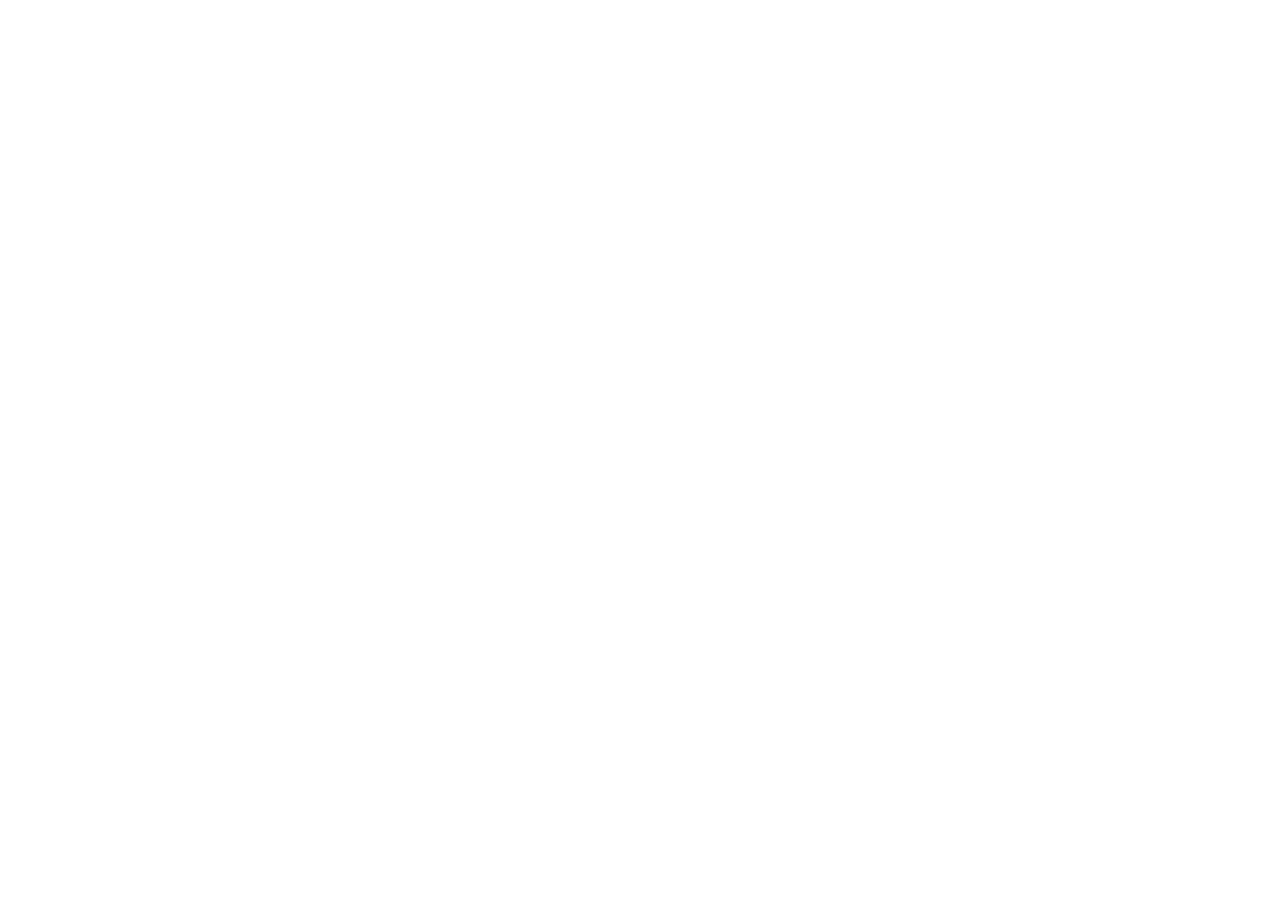
==== index.html @ aa3d4456 "feat: add project structure (Wed, May 11, 2022 08:09:21 PM)" ====
<!DOCTYPE html>
<html lang="en">
<head>
  <meta charset="UTF-8">
  <meta http-equiv="X-UA-Compatible" content="IE=edge">
  <meta name="viewport" content="width=device-width, initial-scale=1.0">
  <title>CSS Meme Slider</title>
  <link rel="stylesheet" href="./style.css">
</head>
<body>

</body>
</html>
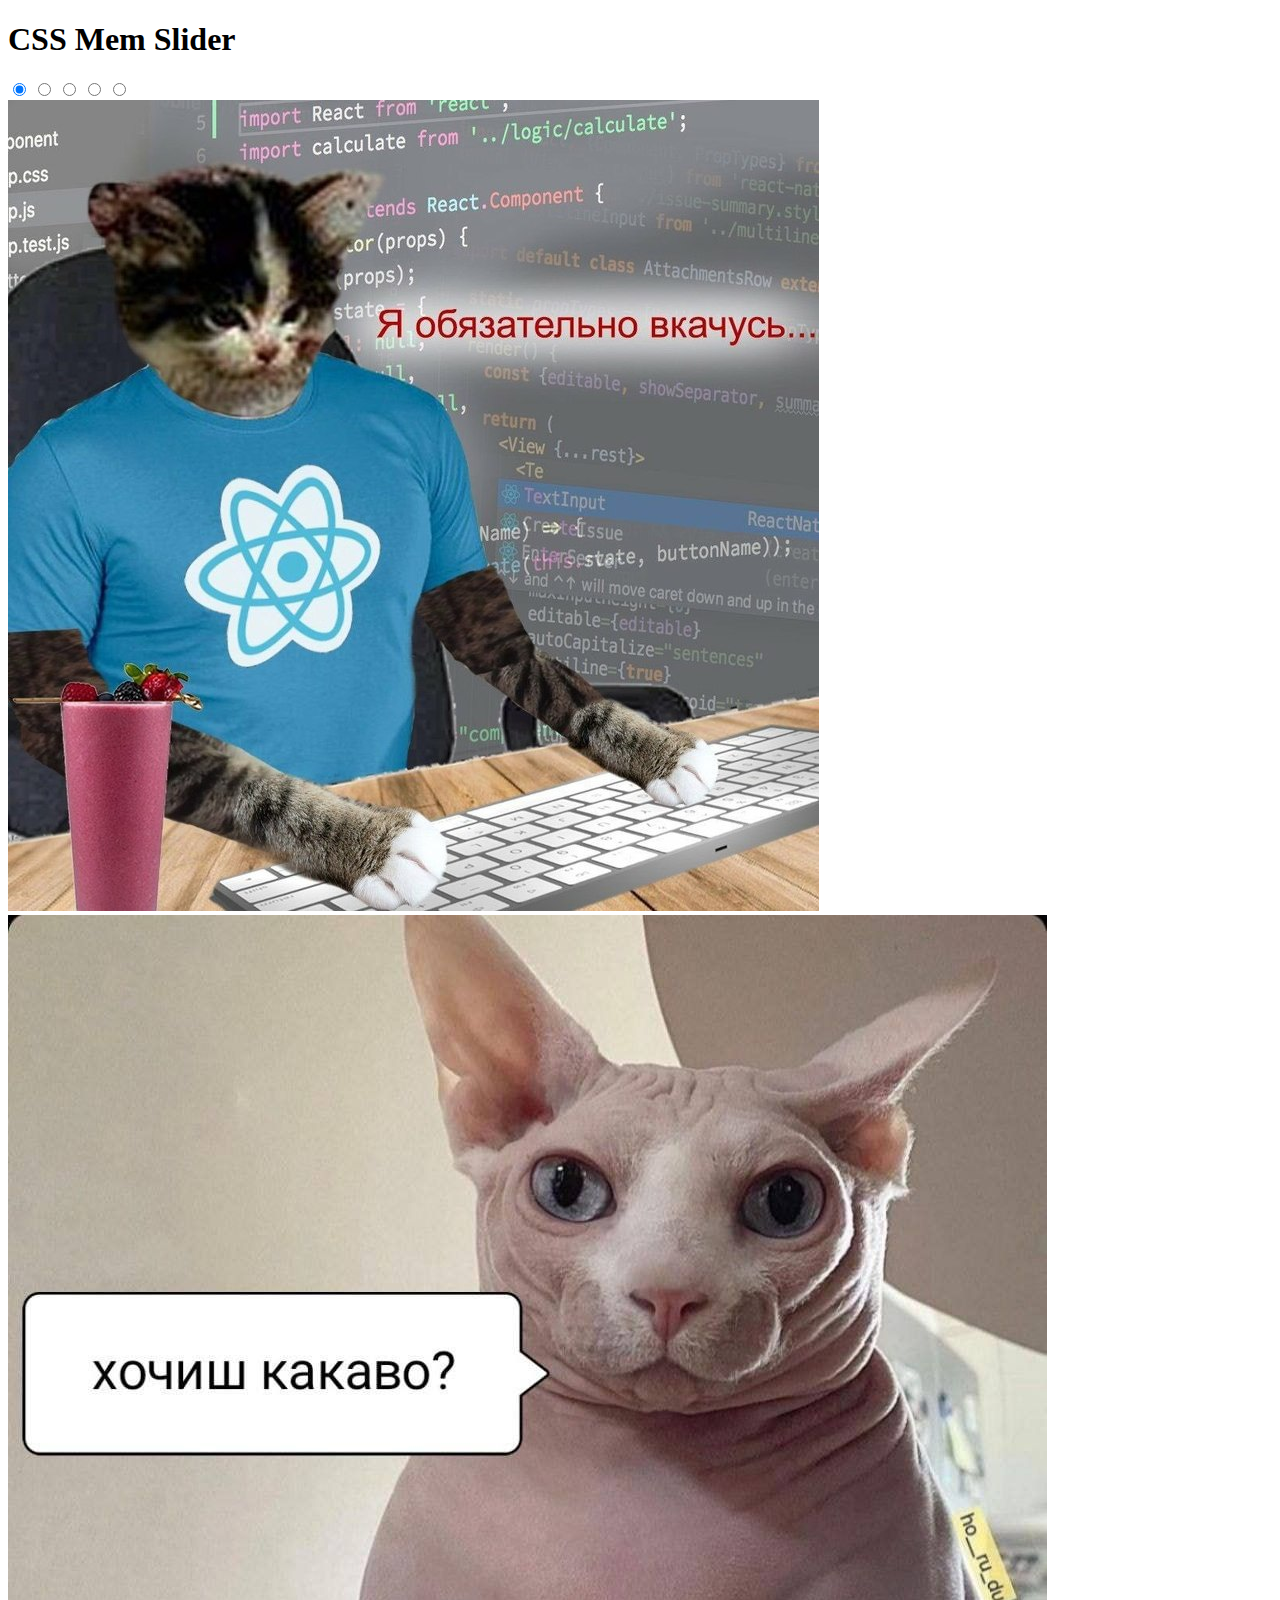
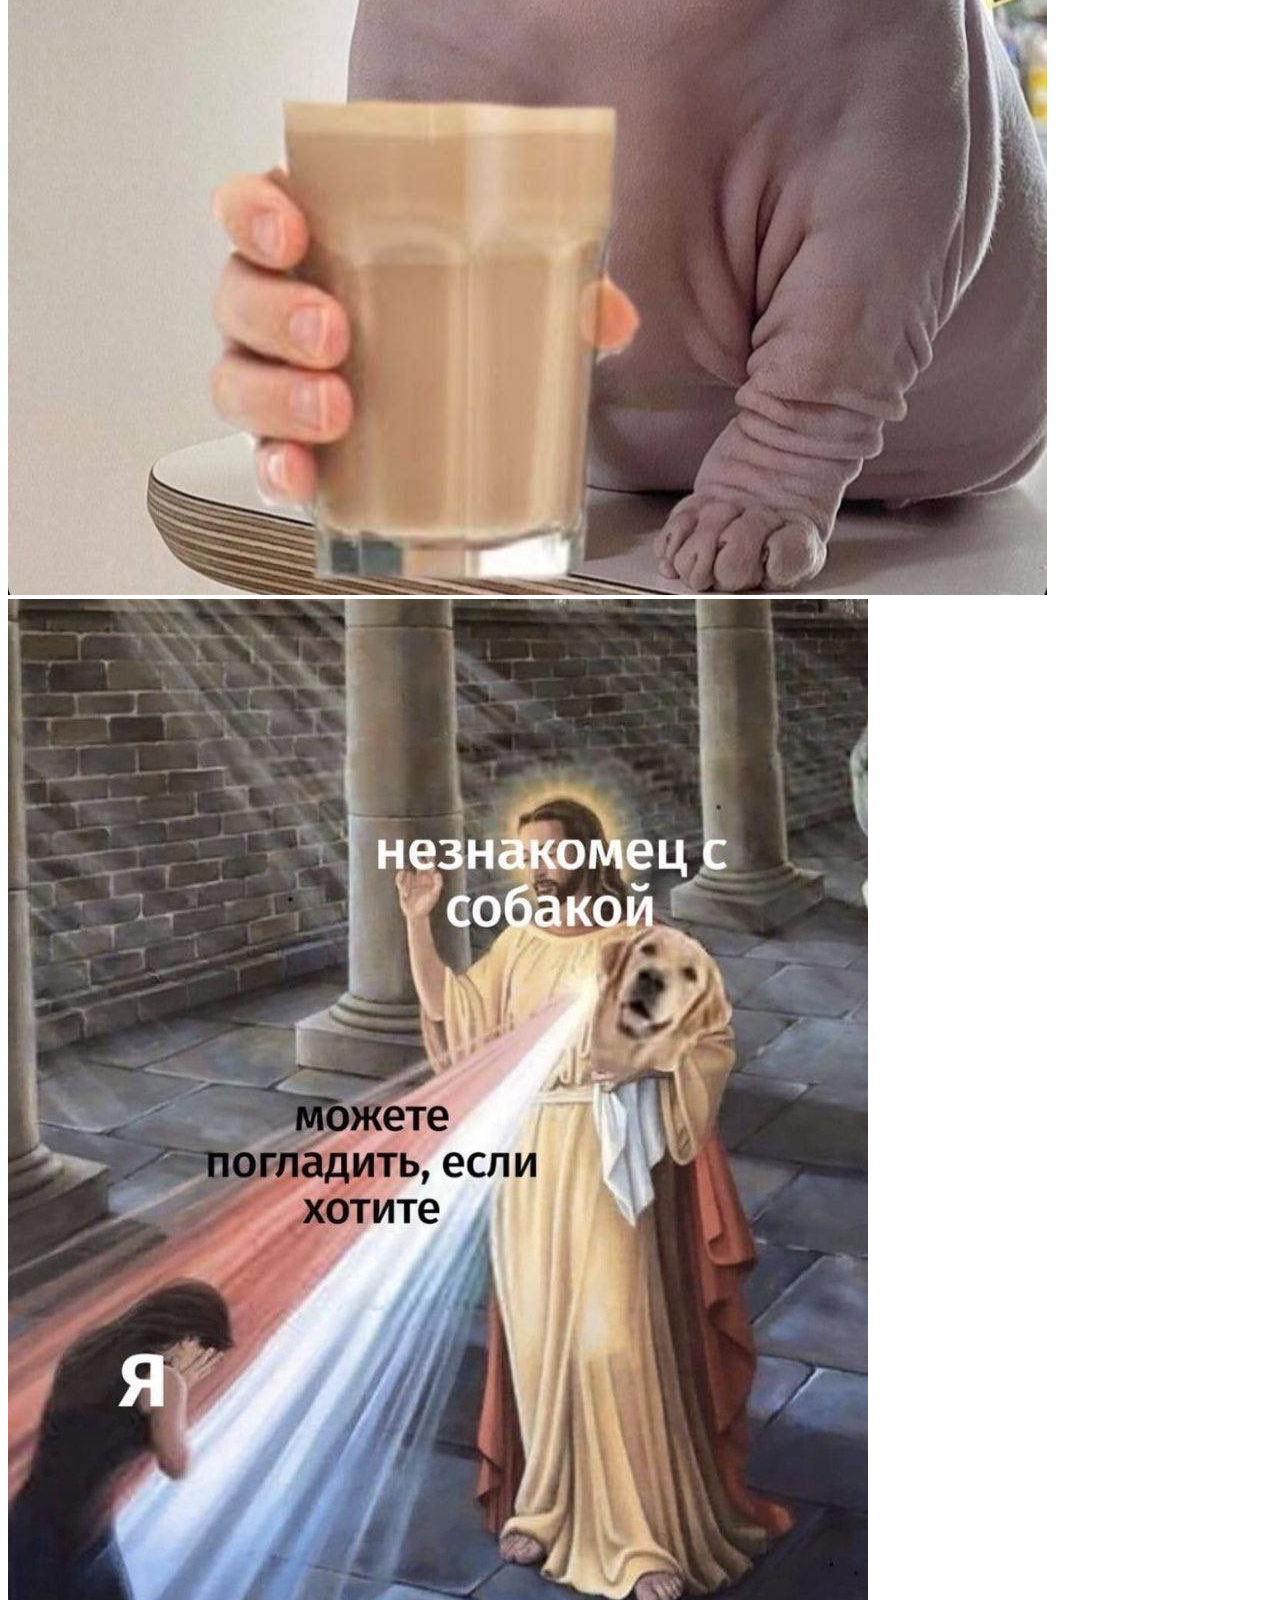
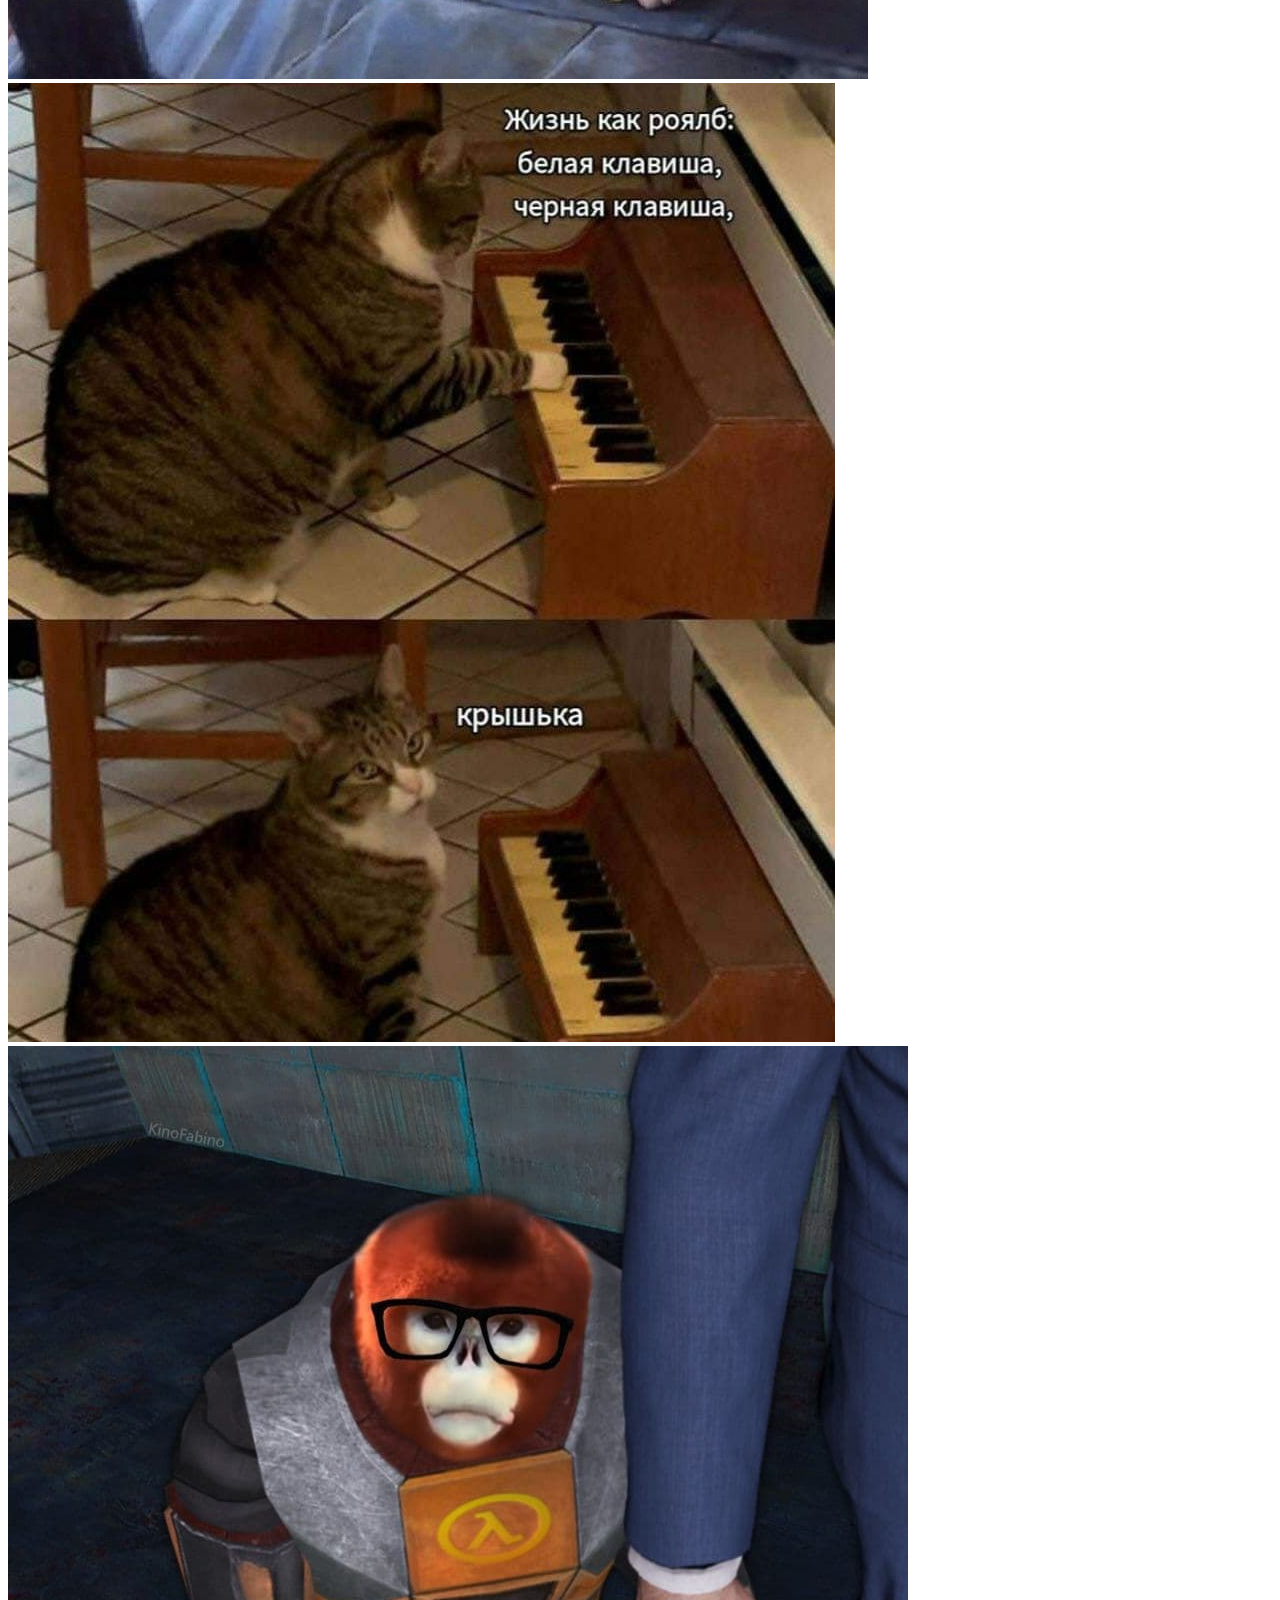
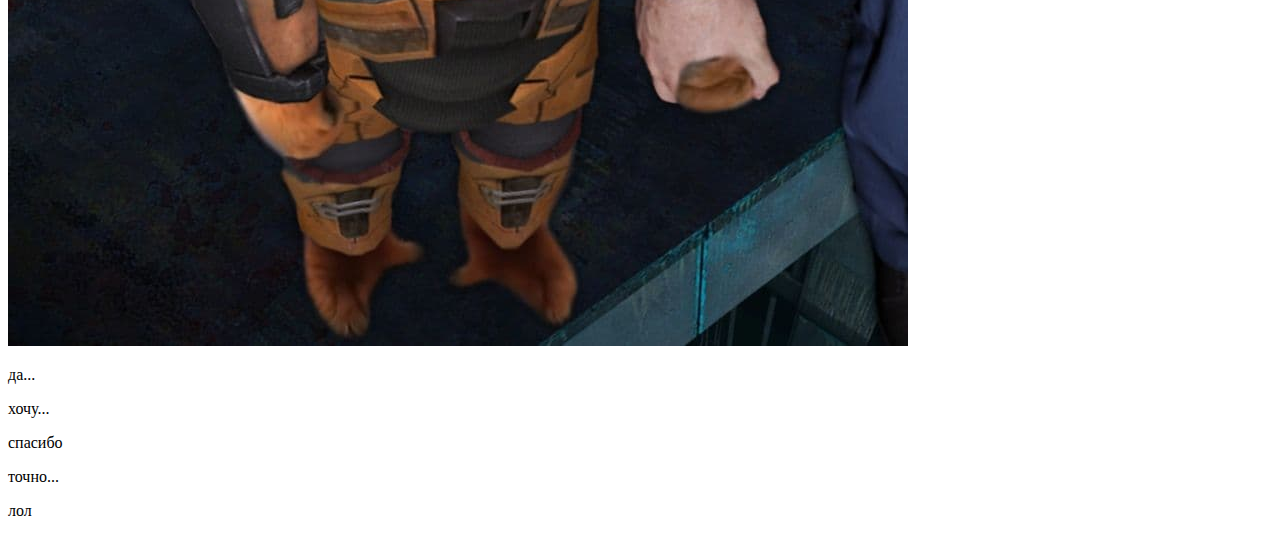
==== commit 74132d3f: "feat: add html structure (Wed, May 11, 2022 08:32:58 PM)" ====
--- a/index.html
+++ b/index.html
@@ -8,6 +8,48 @@
   <link rel="stylesheet" href="./style.css">
 </head>
 <body>
+  <h1 class="title">CSS Mem Slider</h1>
 
+  <div class="slider">
+    <input type="radio" name="slider" id="slide1" checked>
+    <input type="radio" name="slider" id="slide2">
+    <input type="radio" name="slider" id="slide3">
+    <input type="radio" name="slider" id="slide4">
+    <input type="radio" name="slider" id="slide5">
+
+    <div class="slider__memes">
+      <div class="slider__meme"><img src="./assets/img/1.jpg"></div>
+      <div class="slider__meme"><img src="./assets/img/2.jpg"></div>
+      <div class="slider__meme"><img src="./assets/img/3.jpg"></div>
+      <div class="slider__meme"><img src="./assets/img/4.jpg"></div>
+      <div class="slider__meme"><img src="./assets/img/5.jpg"></div>
+    </div>
+
+    <div class="slider__text">
+      <p>да...</p>
+      <p>хочу...</p>
+      <p>спасибо</p>
+      <p>точно...</p>
+      <p>лол</p>
+    </div>
+
+    <div class="slider__controls">
+      <label class="slider__control" for="slide1">
+        <span class="slider__control--btn"></span>
+      </label>
+      <label class="slider__control" for="slide2">
+        <span class="slider__control--btn"></span>
+      </label>
+      <label class="slider__control" for="slide3">
+        <span class="slider__control--btn"></span>
+      </label>
+      <label class="slider__control" for="slide4">
+        <span class="slider__control--btn"></span>
+      </label>
+      <label class="slider__control" for="slide5">
+        <span class="slider__control--btn"></span>
+      </label>
+    </div>
+  </div>
 </body>
 </html>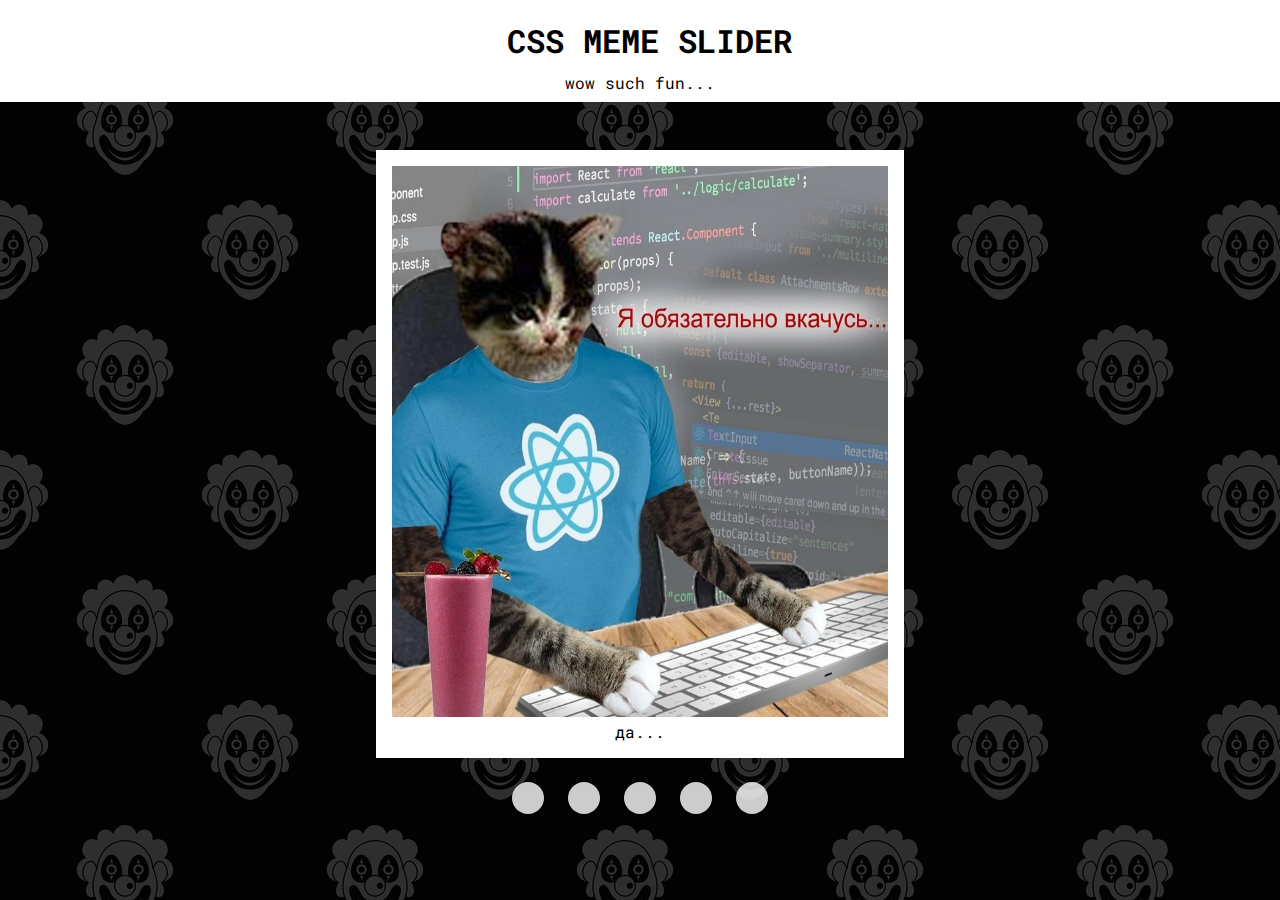
==== commit c14b3c41: "feat: add basic css styles (Fri, May 13, 2022 05:44:30 PM)" ====
--- a/index.html
+++ b/index.html
@@ -6,31 +6,39 @@
   <meta name="viewport" content="width=device-width, initial-scale=1.0">
   <title>CSS Meme Slider</title>
   <link rel="stylesheet" href="./style.css">
+  <link rel="preconnect" href="https://fonts.googleapis.com">
+  <link rel="preconnect" href="https://fonts.gstatic.com" crossorigin>
+  <link href="https://fonts.googleapis.com/css2?family=Roboto+Mono:wght@500&display=swap" rel="stylesheet">
 </head>
-<body>
-  <h1 class="title">CSS Mem Slider</h1>
+<body> 
+  <main>
+    <div class="title">    
+      <h1 class="title">CSS MEME SLIDER</h1>
+      <p>wow such fun...</p>
+    </div>
 
-  <div class="slider">
     <input type="radio" name="slider" id="slide1" checked>
     <input type="radio" name="slider" id="slide2">
     <input type="radio" name="slider" id="slide3">
     <input type="radio" name="slider" id="slide4">
     <input type="radio" name="slider" id="slide5">
 
-    <div class="slider__memes">
-      <div class="slider__meme"><img src="./assets/img/1.jpg"></div>
-      <div class="slider__meme"><img src="./assets/img/2.jpg"></div>
-      <div class="slider__meme"><img src="./assets/img/3.jpg"></div>
-      <div class="slider__meme"><img src="./assets/img/4.jpg"></div>
-      <div class="slider__meme"><img src="./assets/img/5.jpg"></div>
-    </div>
+    <div class="slider">
+      <div class="slider__memes">
+        <div class="slider__meme"><img src="./assets/img/1.jpg"></div>
+        <div class="slider__meme"><img src="./assets/img/2.jpg"></div>
+        <div class="slider__meme"><img src="./assets/img/3.jpg"></div>
+        <div class="slider__meme"><img src="./assets/img/4.jpg"></div>
+        <div class="slider__meme"><img src="./assets/img/5.jpg"></div>
+      </div>
 
-    <div class="slider__text">
-      <p>да...</p>
-      <p>хочу...</p>
-      <p>спасибо</p>
-      <p>точно...</p>
-      <p>лол</p>
+      <div class="slider__text">
+        <div class="slider__text__p"><p>да...</p></div>
+        <div class="slider__text__p"><p>хочу...</p></div>
+        <div class="slider__text__p"><p>спасибо...</p></div>
+        <div class="slider__text__p"><p>сыглы</p></div>
+        <div class="slider__text__p"><p>лол</p></div>
+      </div>
     </div>
 
     <div class="slider__controls">
@@ -50,6 +58,7 @@
         <span class="slider__control--btn"></span>
       </label>
     </div>
-  </div>
+    
+  </main>
 </body>
 </html>--- a/style.css
+++ b/style.css
@@ -0,0 +1,107 @@
+* {
+  box-sizing: border-box;
+  padding: 0;
+  margin: 0;
+}
+body {
+  width: 100vw;
+  height: 100vh;
+  background-image: url("./assets/img/bg.png");
+  background-repeat: repeat;
+  overflow-x: hidden;
+}
+
+main {
+  display: flex;
+  flex-direction: column;
+  align-items: center;
+}
+
+.title {
+  background-color: white;
+  text-align: center;
+  width: 100vw;
+  padding: 0.6rem;
+  margin-bottom: 3rem;
+}
+
+h1,
+p {
+  margin-bottom: 0 !important;
+  font-family: "Roboto Mono", monospace;
+}
+
+input[type="radio"] {
+  display: none;
+}
+
+.slider {
+  display: flex;
+  flex-direction: column;
+  align-items: flex-start;
+  background-color: white;
+  width: 33rem;
+  margin: 0 auto;
+  margin-bottom: 1rem;
+  padding: 1rem;
+  overflow: hidden;
+}
+
+.slider__memes {
+  display: flex;
+  flex-direction: row;
+  gap: 2rem;
+}
+
+.slider__meme img {
+  aspect-ratio: 0.9;
+  width: 31rem;
+}
+
+.slider__text {
+  display: flex;
+  flex-direction: row;
+  gap: 2rem;
+  text-align: center;
+}
+
+.slider__text__p {
+  width: 31rem;
+  align-items: center;
+}
+
+.slider__controls {
+  display: flex;
+  flex-direction: row;
+  gap: 0.5rem;
+  align-items: center;
+}
+
+.slider__control {
+  margin-top: 1rem;
+  display: inline-flex;
+  align-items: center;
+  justify-content: center;
+  cursor: pointer;
+  height: 2rem;
+  width: 3rem;
+  padding-bottom: 2rem;
+  padding-top: 0.5rem;
+  color: black;
+}
+
+.slider__control--btn {
+  background-color: rgba(255, 255, 255, 0.8);
+  width: 2rem;
+  height: 2rem;
+  border-radius: 1rem;
+  transition: 0.3s;
+}
+
+.slider__control:hover .slider__control--btn {
+  background-color: rgba(255, 255, 255, 1);
+}
+
+.slider__control:active .slider__control--btn {
+  background-color: rgb(255, 0, 0);
+}
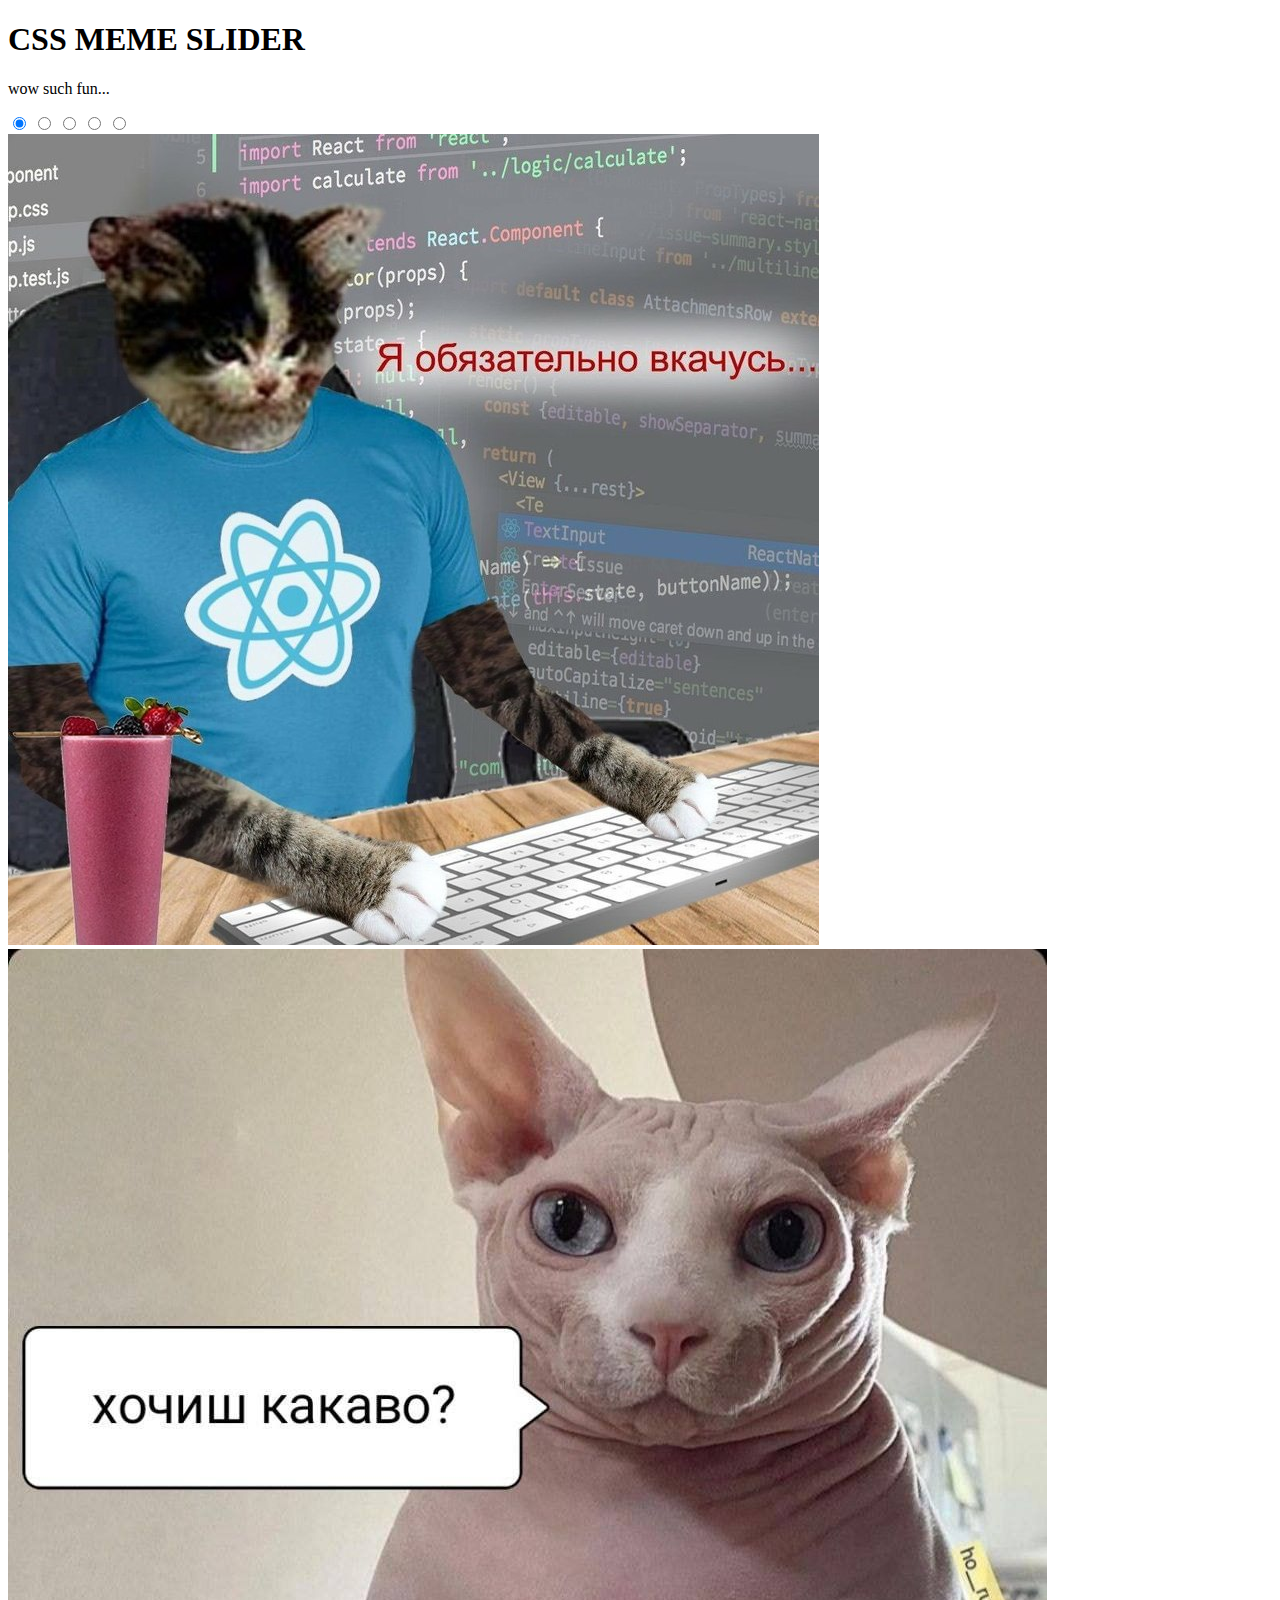
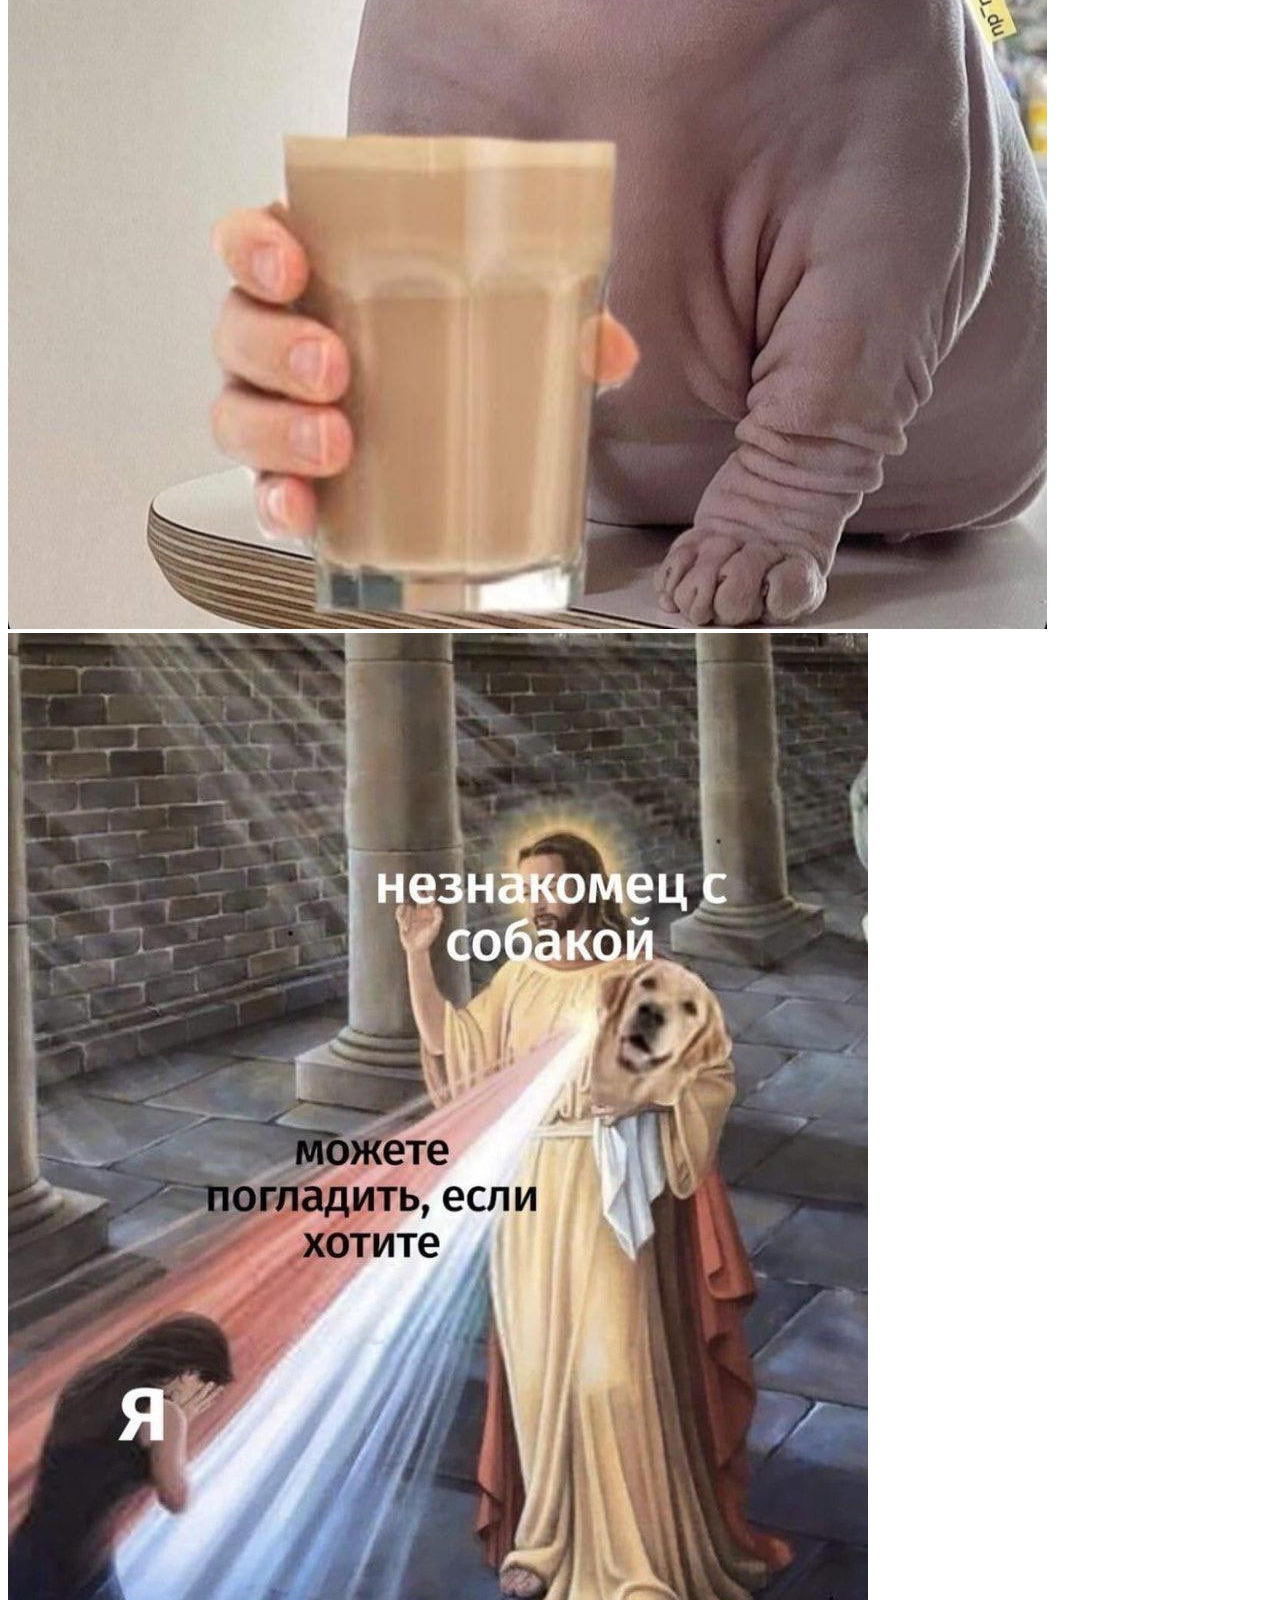
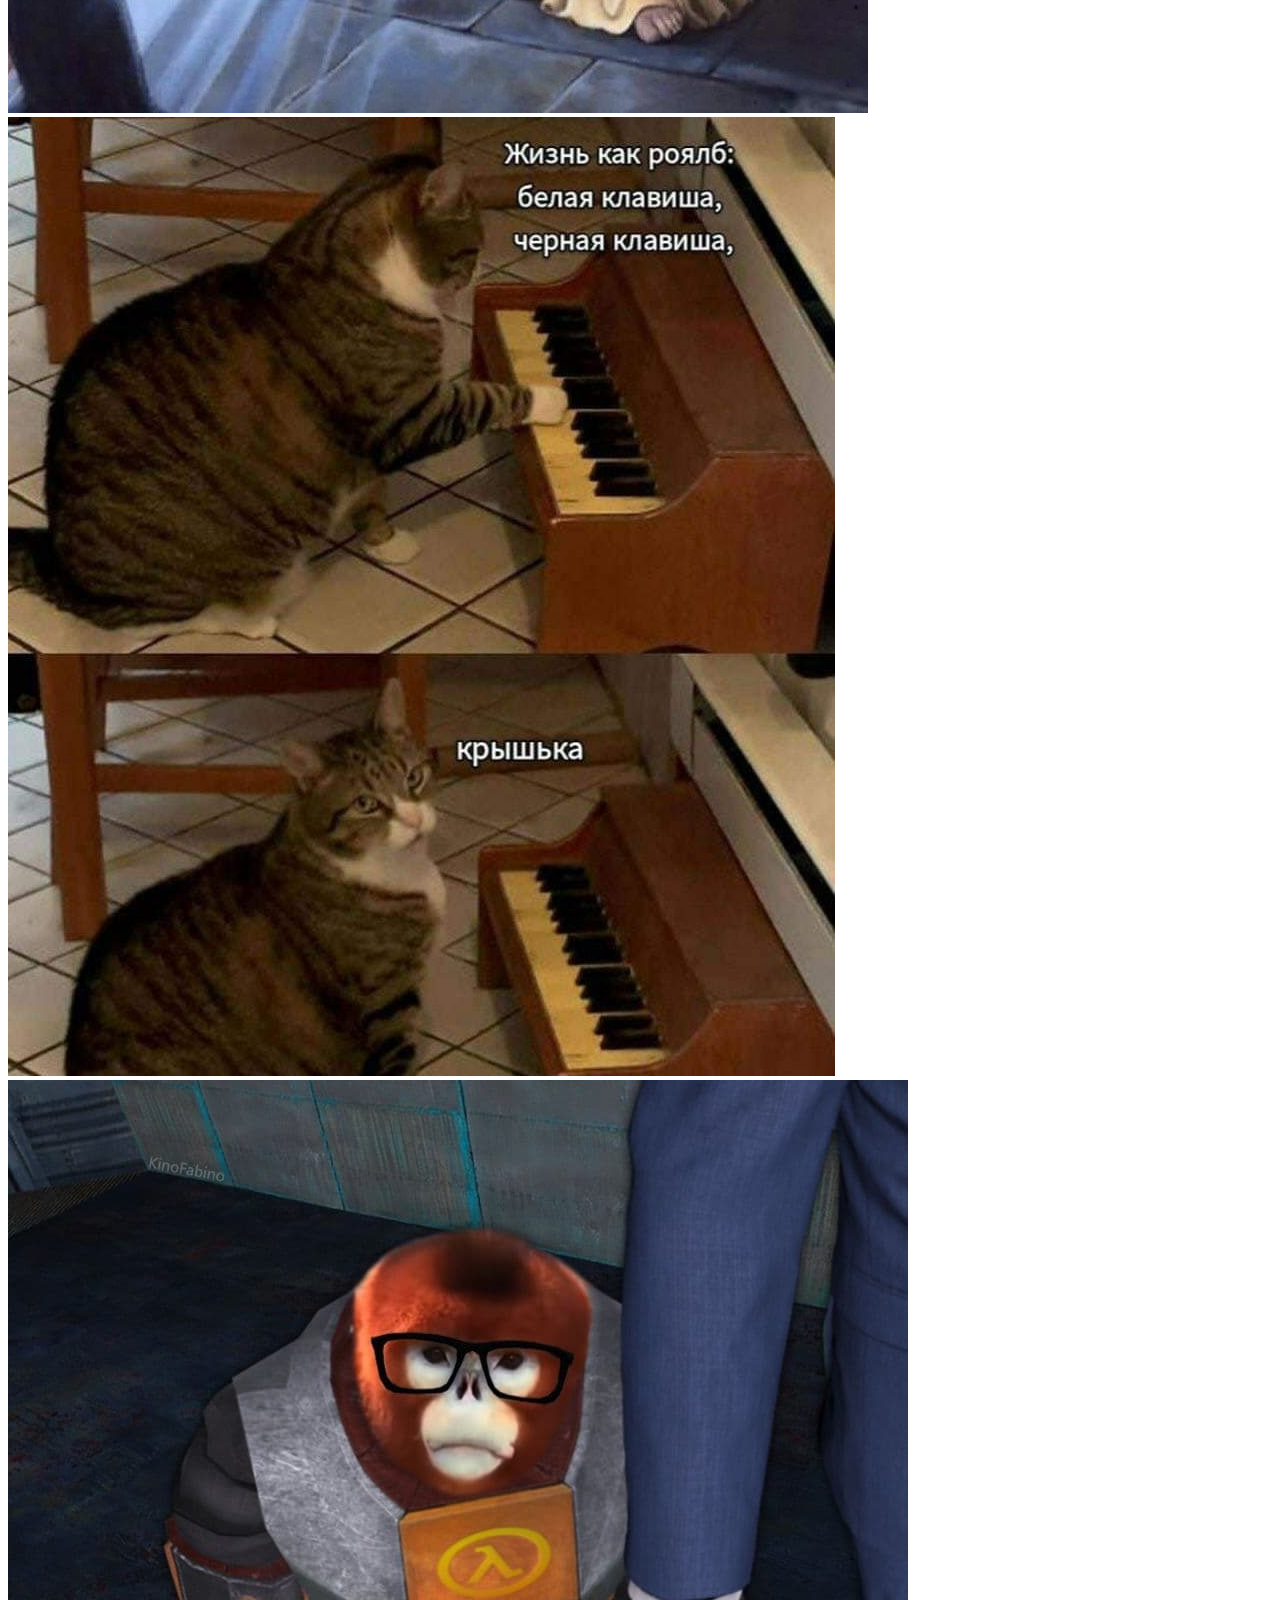
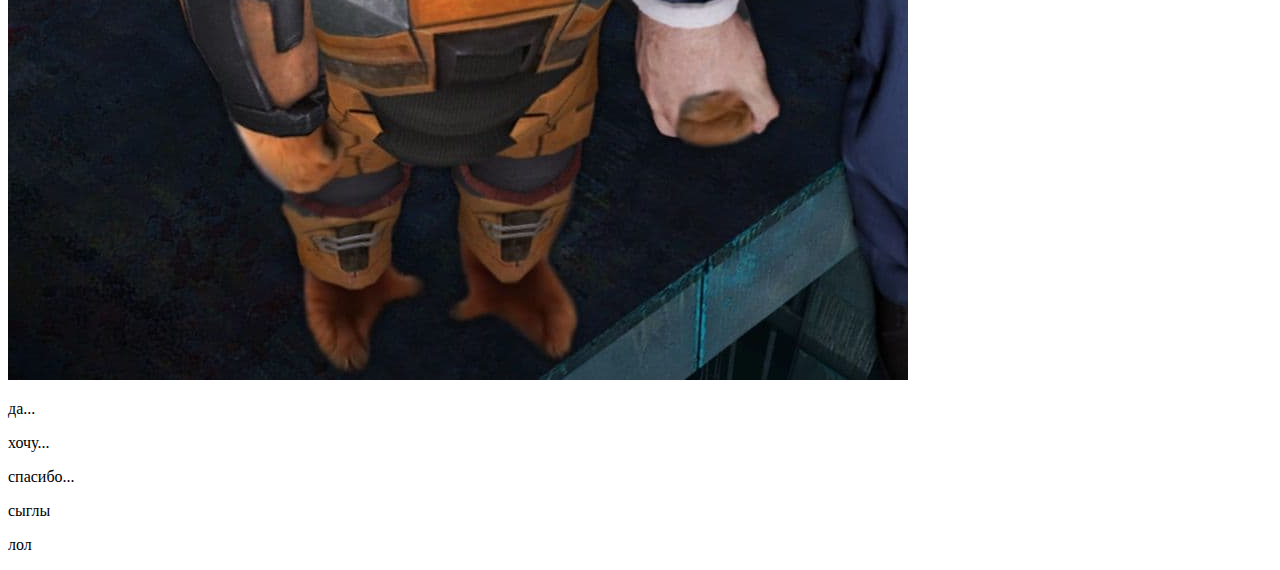
==== commit 3e498183: "fix: bottom slider section layout (Fri, May 13, 2022 07:14:06 PM)" ====
--- a/index.html
+++ b/index.html
@@ -31,34 +31,38 @@
         <div class="slider__meme"><img src="./assets/img/4.jpg"></div>
         <div class="slider__meme"><img src="./assets/img/5.jpg"></div>
       </div>
+      <div class="slider--bottom">
+        <div class="slider__text--wrapper">
+          <div class="slider__text">
+            <div class="slider__text__p"><p>да...</p></div>
+            <div class="slider__text__p"><p>хочу...</p></div>
+            <div class="slider__text__p"><p>спасибо...</p></div>
+            <div class="slider__text__p"><p>сыглы</p></div>
+            <div class="slider__text__p"><p>лол</p></div>
+          </div>
+        </div>
 
-      <div class="slider__text">
-        <div class="slider__text__p"><p>да...</p></div>
-        <div class="slider__text__p"><p>хочу...</p></div>
-        <div class="slider__text__p"><p>спасибо...</p></div>
-        <div class="slider__text__p"><p>сыглы</p></div>
-        <div class="slider__text__p"><p>лол</p></div>
-      </div>
+        <div class="slider__controls">
+          <label class="slider__control" for="slide1">
+            <span class="slider__control--btn"></span>
+          </label>
+          <label class="slider__control" for="slide2">
+            <span class="slider__control--btn"></span>
+          </label>
+          <label class="slider__control" for="slide3">
+            <span class="slider__control--btn"></span>
+          </label>
+          <label class="slider__control" for="slide4">
+            <span class="slider__control--btn"></span>
+          </label>
+          <label class="slider__control" for="slide5">
+            <span class="slider__control--btn"></span>
+          </label>
+        </div>
+    </div>
+      
     </div>
 
-    <div class="slider__controls">
-      <label class="slider__control" for="slide1">
-        <span class="slider__control--btn"></span>
-      </label>
-      <label class="slider__control" for="slide2">
-        <span class="slider__control--btn"></span>
-      </label>
-      <label class="slider__control" for="slide3">
-        <span class="slider__control--btn"></span>
-      </label>
-      <label class="slider__control" for="slide4">
-        <span class="slider__control--btn"></span>
-      </label>
-      <label class="slider__control" for="slide5">
-        <span class="slider__control--btn"></span>
-      </label>
-    </div>
-    
   </main>
 </body>
 </html>